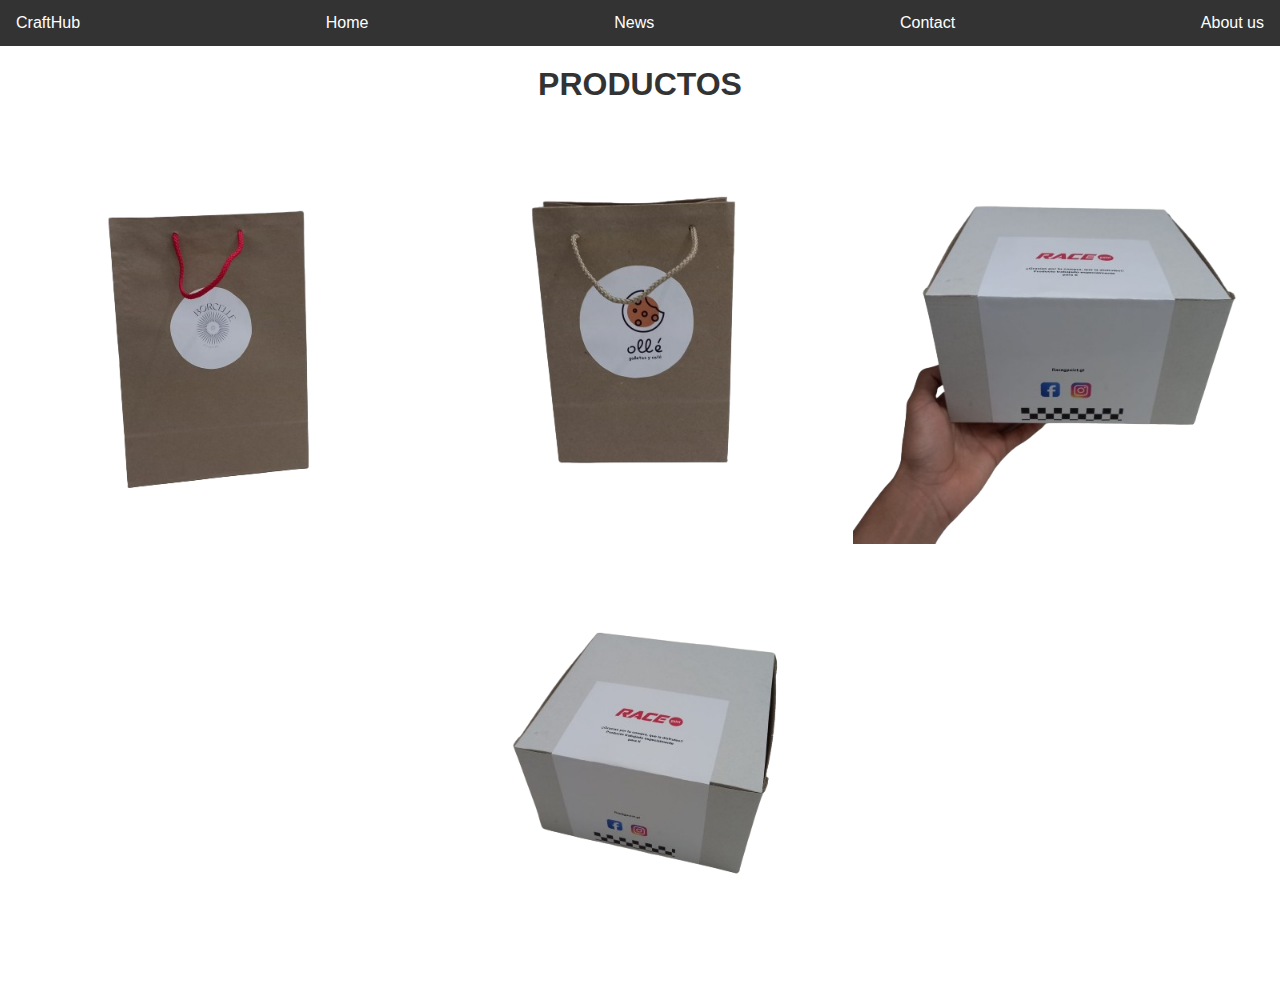
==== index2.html @ 91146de9 "Add files via upload" ====
<!DOCTYPE html>
<html lang="en">
<head>
    <meta charset="UTF-8">
    <meta name="viewport" content="width=device-width, initial-scale=1.0">
    <link rel="stylesheet" href="style2.css">
    <title>Prodcutos</title>
</head>
<body>

    <div class="navbar">
        <div id="company-name">CraftHub</div>
        <a href="index.html">Home</a>
        <a href="#" onclick="showBox('News')">News</a>
        <a href="#" onclick="showBox('Contact')">Contact</a>
        <a href="#" onclick="showBox('About Us')">About us</a>
    </div>

    <h1 class="section-title">PRODUCTOS</h1>

    <div class="icon-container">
        <div class="bolsa_solita-">
            <img src="bolsa_solita-.png" alt="">
            <i class="fas fa-cog"></i>
            <p></p>
        </div>
        
        <div class="bolsa_2_">
            <img src="bolsa_2_.png" alt="">
            <i class="fas fa-chart-bar"></i>
            <p></p>
        </div>

        <div class="caja_sola_">
            <img src="caja_sola_.png" alt="">
            <i class="fas fa-chart-bar"></i>
            <p></p>
        </div>

        <div class="caja_sola_2">
            <img src="caja_sola_2.png" alt="">
            <i class="fas fa-chart-bar"></i>
            <p></p>
        </div>

    </div>
    
    <div id="info-box-news" class="hidden-box">
        <span id="box-close-btn-news" onclick="closeBox('news')">X</span>
        <h2 id="box-title-news">News</h2>
        <p id="box-content-news">Estamos en nuestros inicios... Espera lo inesperado</p>
    </div>
    
    <div id="info-box-contact" class="hidden-box">
        <span id="box-close-btn-contact" onclick="closeBox('contact')">X</span>
        <h2 id="box-title-contact">Contact</h2>
        <p id="box-content-contact">Puedes contactarnos a través de nuestro formulario o enviándonos un correo electrónico.</p>
    </div>
    
    <div id="info-box-about" class="hidden-box">
        <span id="box-close-btn-about" onclick="closeBox('about')">X</span>
        <h2 id="box-title-about">About Us</h2>
        <p id="box-content-about">Somos una empresa comprometida con la creatividad y la calidad en cada producto que ofrecemos.</p>
    </div>

    <script src="script2.js"></script> 
</body>
</html>
---- style2.css ----
body {
    margin: 0;
    padding: 0;
    font-family: 'Segoe UI', Tahoma, Geneva, Verdana, sans-serif;
}

.navbar {
    background-color: rgba(0, 0, 0, 0.8);
    overflow: hidden;
    position: relative;
    z-index: 2;
    display: flex;
    align-items: center;
}

.navbar #company-name {
    padding: 14px 16px;
    color: white;
}

.navbar a {
    color: white;
    text-align: center;
    padding: 14px 16px;
    text-decoration: none;
    margin-left: auto;
}

.navbar a:hover {
    background-color: #ddd;
    color: black;
}

.hidden-box {
    display: none;
    position: fixed;
    top: 50%;
    left: 50%;
    transform: translate(-50%, -50%);
    background-color: rgba(0, 0, 0, 0.8);
    color: white;
    padding: 20px;
    border-radius: 10px;
    text-align: center;
    z-index: 3;
}

#box-close-btn-news,
#box-close-btn-contact,
#box-close-btn-about {
    position: absolute;
    top: 10px;
    right: 10px;
    cursor: pointer;
}

#info-box-news p,
#info-box-contact p,
#info-box-about p {
    margin: 10px 0;
}

.icon-container {
    display: flex;
    flex-wrap: wrap;
    justify-content: space-around;
    align-items: flex-start; 
    padding: 20px;
}


.bolsa_solita- {
    text-align: center;
}

.bolsa_solita- img {
    width: 400px; 
    height: auto; 
    transition: transform 0.3s ease-in-out; 
}

.bolsa_solita- img:hover {
    transform: scale(1.1); 
}

.bolsa_2_ {
    text-align: center;
}

.bolsa_2_ img {
    width: 400px; 
    height: auto; 
    transition: transform 0.3s ease-in-out; 
}

.bolsa_2_  img:hover {
    transform: scale(1.1); 
}

.caja_sola_ {
    text-align: center;
}

.caja_sola_ img {
    width: 400px; 
    height: auto; 
    transition: transform 0.3s ease-in-out; 
}

.caja_sola_ img:hover {
    transform: scale(1.1); 
}

.caja_sola_2 {
    text-align: center;
}

.caja_sola_2 img {
    width: 400px;
    height: auto; 
    transition: transform 0.3s ease-in-out; 
}

.caja_sola_2 img:hover {
    transform: scale(1.1); 
}

.icon-container i {
    font-size: 24px;
    margin-bottom: 10px;
}

.icon-container p {
    font-size: 14px;
    color: #333; 
    margin-top: 5px; 
}

.section-title {
    text-align: center;
    margin-top: 20px;
    color: #333; 
}
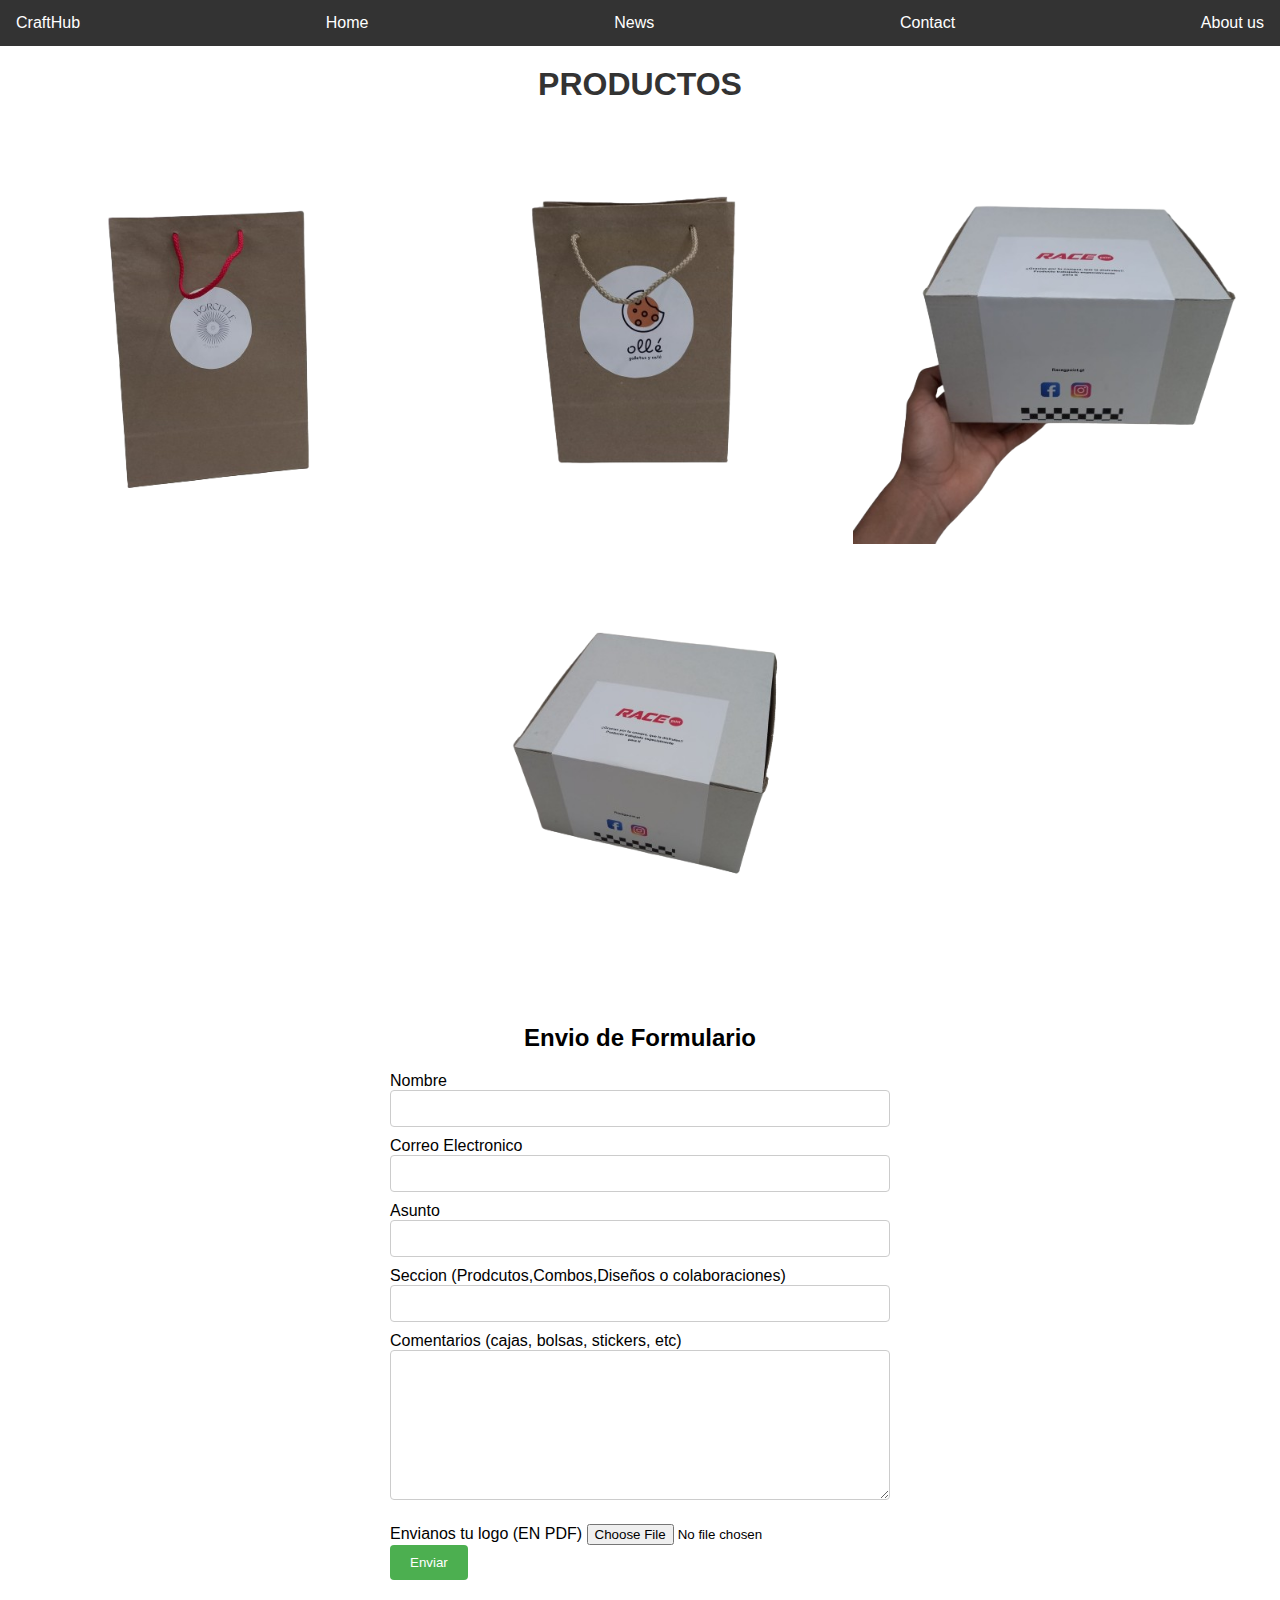
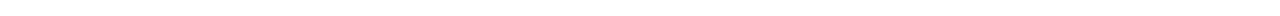
==== commit df831b7e: "coomit2" ====
--- a/index2.html
+++ b/index2.html
@@ -63,6 +63,38 @@
         <p id="box-content-about">Somos una empresa comprometida con la creatividad y la calidad en cada producto que ofrecemos.</p>
     </div>
 
+
+
+
+    <!-- FORMULARIO -->
+
+    <div id="wrapper">
+        <h2 class="titulo">Envio de Formulario</h2>
+        <form action="https://formsubmit.co/crafthub2024@gmail.com" method="POST" enctype="multipart/form-data">
+            <label for="Nombre">Nombre</label>
+            <input type="text" name="name">
+    
+            <label for="email">Correo Electronico</label>
+            <input type="email" name="email">
+    
+            <label for="subject">Asunto</label>
+            <input type="text" name="subject">
+
+            <label for="subject">Seccion (Prodcutos,Combos,Diseños o colaboraciones)</label>
+            <input type="text" name="subject">
+    
+            <label for="comments">Comentarios (cajas, bolsas, stickers, etc)</label>
+            <textarea name="comments" cols="15" rows="5"></textarea>
+    
+            <label for="adjunto">Envianos tu logo (EN PDF)</label>
+            <input type="file" name="adjunto">
+    
+            <input type="submit" value="Enviar">
+        </form>
+    </div>
+    <br>
+    <br>
+
     <script src="script2.js"></script> 
 </body>
 </html>
--- a/style2.css
+++ b/style2.css
@@ -143,3 +143,36 @@
 }
 
 
+.titulo{
+    text-align: center;
+}
+
+form {
+    max-width: 500px;
+    margin: 0 auto;
+}
+input[type="text"], input[type="email"], input[type="tel"], textarea {
+    width: 100%;
+    padding: 10px;
+    margin-bottom: 10px;
+    border: 1px solid #ccc;
+    border-radius: 4px;
+    box-sizing: border-box;
+}
+textarea {
+    height: 150px;
+}
+input[type="file"] {
+    margin-top: 10px;
+}
+input[type="submit"] {
+    background-color: #4CAF50;
+    color: white;
+    padding: 10px 20px;
+    border: none;
+    border-radius: 4px;
+    cursor: pointer;
+}
+input[type="submit"]:hover {
+    background-color: #45a049;
+}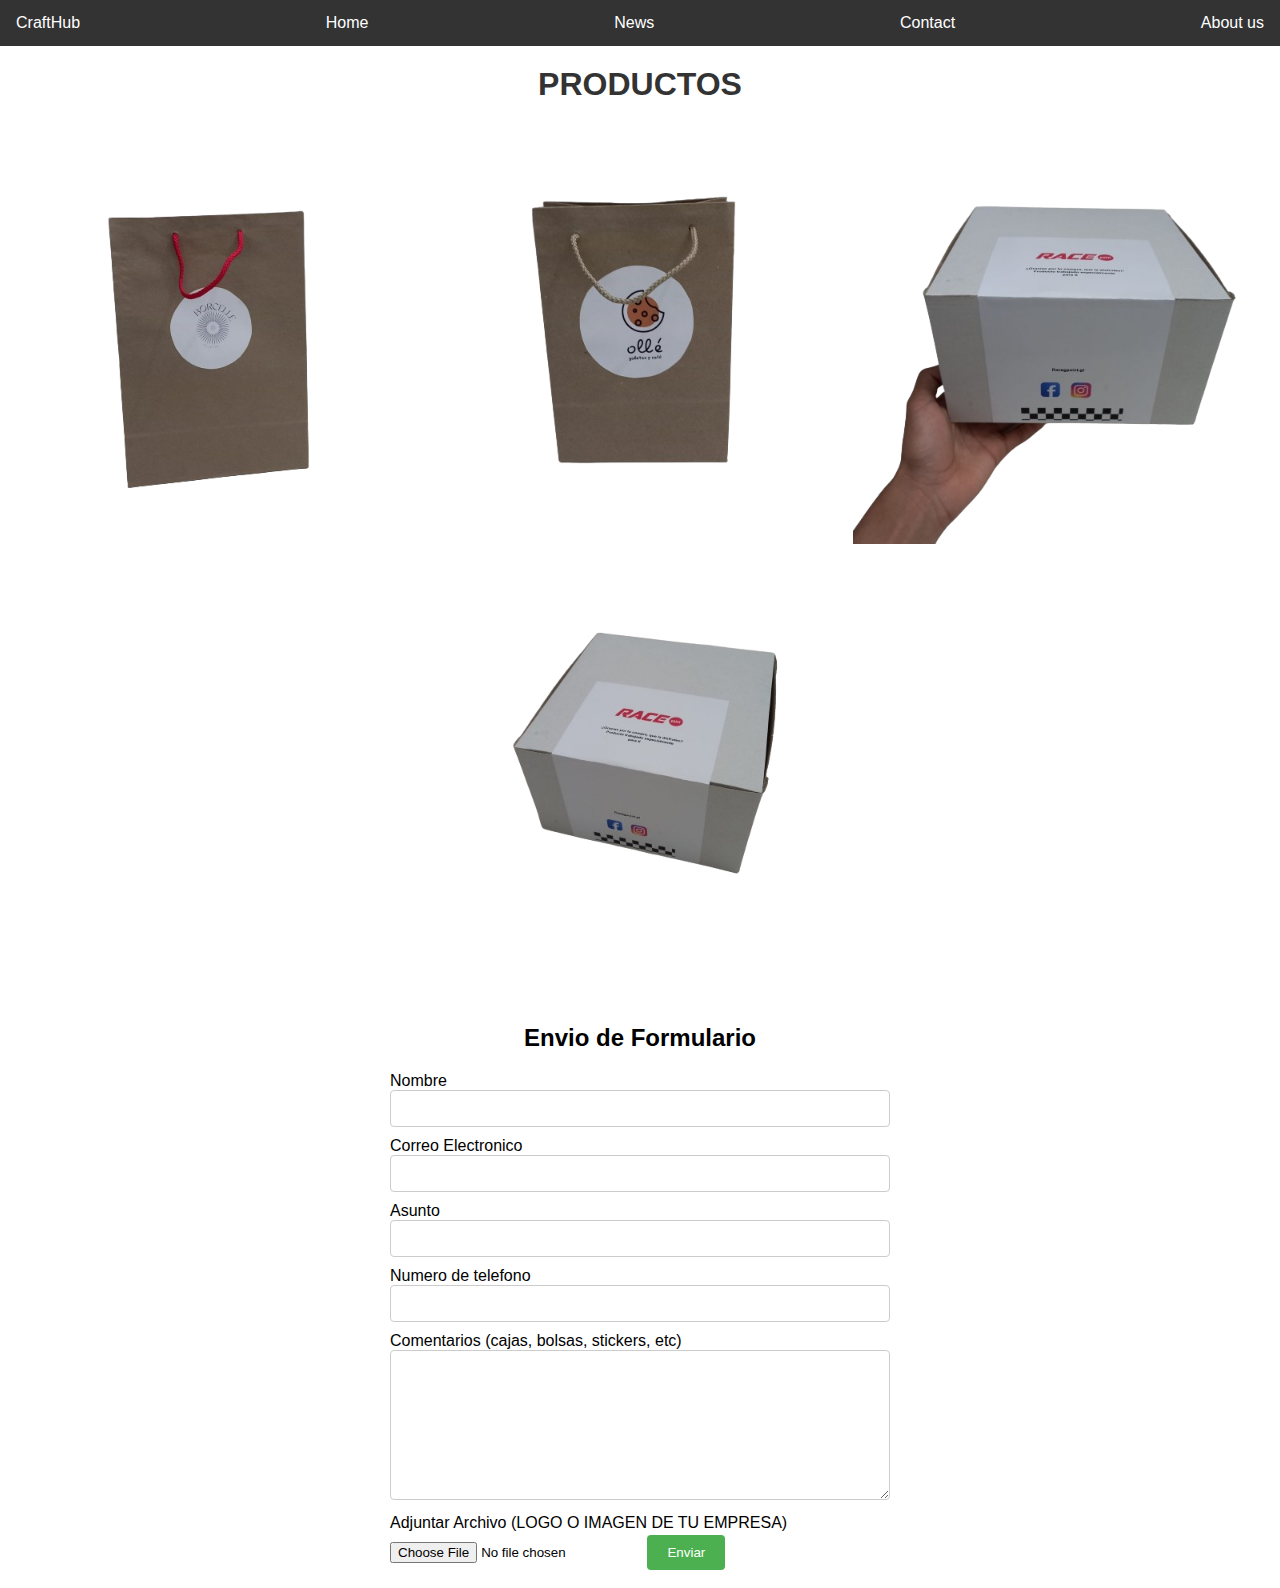
==== commit 1de92288: "final coomit" ====
--- a/index2.html
+++ b/index2.html
@@ -63,11 +63,6 @@
         <p id="box-content-about">Somos una empresa comprometida con la creatividad y la calidad en cada producto que ofrecemos.</p>
     </div>
 
-
-
-
-    <!-- FORMULARIO -->
-
     <div id="wrapper">
         <h2 class="titulo">Envio de Formulario</h2>
         <form action="https://formsubmit.co/crafthub2024@gmail.com" method="POST" enctype="multipart/form-data">
@@ -80,22 +75,28 @@
             <label for="subject">Asunto</label>
             <input type="text" name="subject">
 
-            <label for="subject">Seccion (Prodcutos,Combos,Diseños o colaboraciones)</label>
-            <input type="text" name="subject">
+            <label for="subject">Numero de telefono</label>
+            <input type="tel" name="cell phone">
     
             <label for="comments">Comentarios (cajas, bolsas, stickers, etc)</label>
             <textarea name="comments" cols="15" rows="5"></textarea>
     
-            <label for="adjunto">Envianos tu logo (EN PDF)</label>
+            <label for="adjunto">Adjuntar Archivo (LOGO O IMAGEN DE TU EMPRESA)</label>
             <input type="file" name="adjunto">
     
             <input type="submit" value="Enviar">
+
+            <input type="hidden" name="_next" value="http://127.0.0.1:5500/index.html">
+            <input type="hidden" name="_captcha" value="false">
         </form>
     </div>
-    <br>
     <br>
 
     <script src="script2.js"></script> 
 </body>
 </html>
 
+
+
+
+
--- a/style2.css
+++ b/style2.css
@@ -142,7 +142,6 @@
     color: #333; 
 }
 
-
 .titulo{
     text-align: center;
 }
